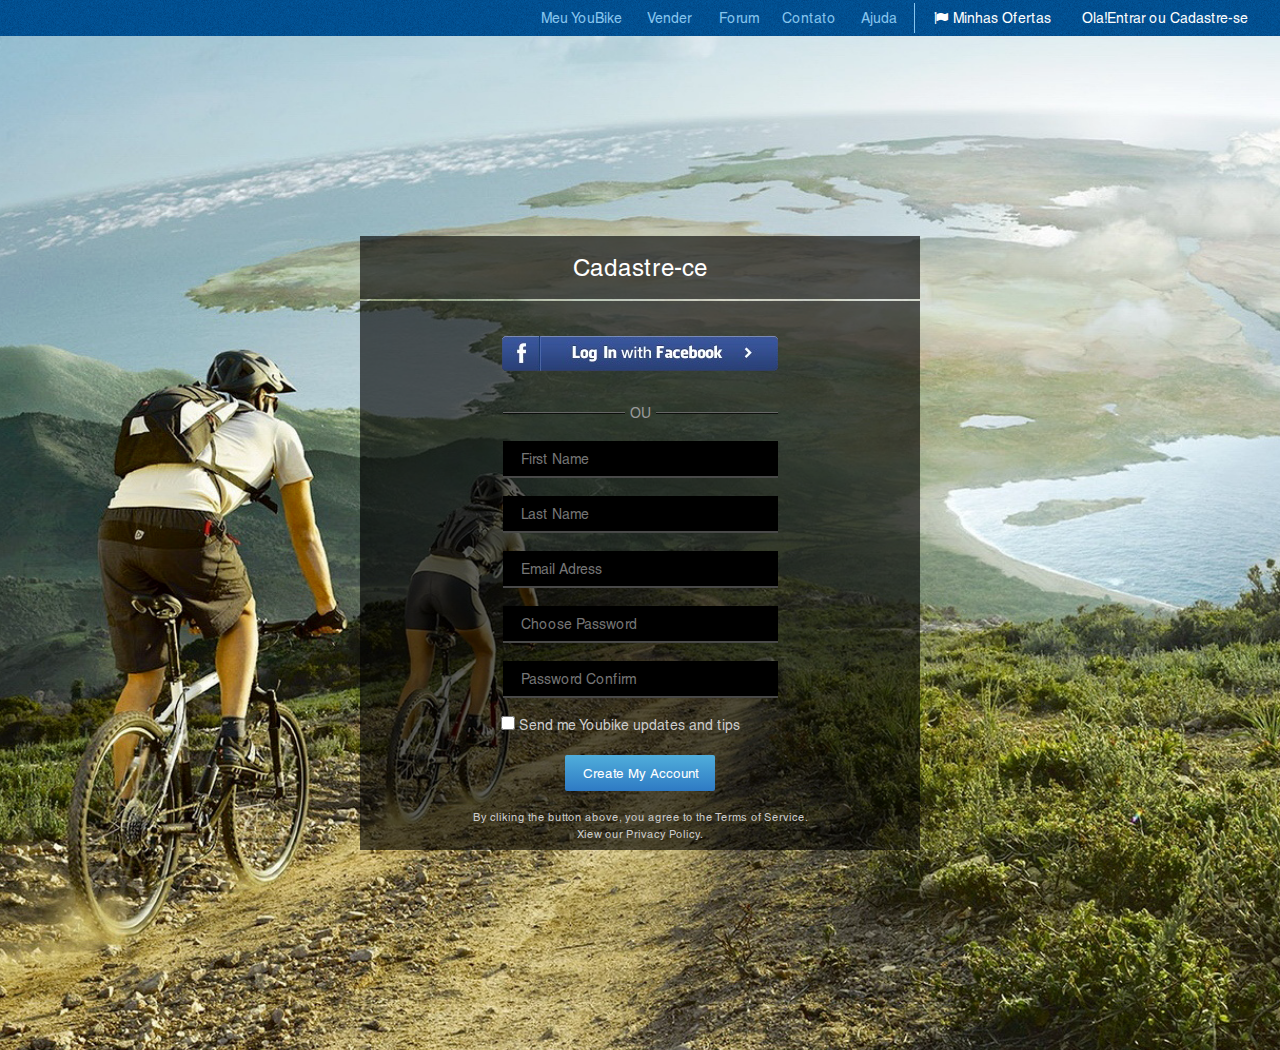
==== HomeWork/index.html @ 9a48c099 "added HomeWork5" ====
<!DOCTYPE html>
<html lang="en">
<head>
	<meta charset="UTF-8">
	<link rel="stylesheet" href="css/style.css">
	<link rel="stylesheet" href="https://maxcdn.bootstrapcdn.com/font-awesome/4.5.0/css/font-awesome.min.css">
	<title>Document</title>
</head>
<body>

	<header>
		<nav>
			
			<ul class="menu2">

				<li class="flag"><a href="#">Minhas Ofertas</a></li>
				<li><a href="#">Ola!Entrar ou Cadastre-se</a></li>
			</ul>
			<ul class="menu1">
				<li><a href="#">Meu YouBike</a></li>
				<li><a href="#">Vender</a></li>
				<li><a href="#">Forum</a></li>
				<li><a href="#">Contato</a></li>
				<li><a href="#">Ajuda </a></li>
				<hr>
			</ul>
		</nav>
	</header>
	<main>
		<div class="cadastre">
			Cadastre-ce
		</div>
		<div class="empty"></div>
		<div class="registration">
			<div class="facebook">
				<a href="#"><img src="img/face.png" alt=""></a>
			</div>

			<div class="OU">
				<div class="line"></div>
				<div class="text_ou">OU</div>
				<div class="line"></div>
			</div>

			<form method="" action="#">
				<input type="text" name="first_name" placeholder="First Name" class="field_input" >
			</form>
			<form method="" action="#">
				<input type="text" name="last_name" placeholder="Last Name" class="field_input" >
			</form>
			<form method="" action="#">
				<input type="email" name="email" placeholder="Email Adress" class="field_input" >
			</form>
			<form method="" action="#">
				<input type="password" name="password" placeholder="Choose Password" class="field_input" >
			</form>
			<form method="" action="#">
				<input type="password" name="password" placeholder="Password Confirm" class="field_input" >
			</form>
			<div class="Send_me">
				<input type="checkbox" name=" " value=" ">
				<label for="Send_me">Send me Youbike updates and tips</label>
			</div>
			<div class="acount">
				
				<button>Create My Account</button> 
			</div>
			<div class="by_click">
				<p>By cliking the button above, you agree to the Terms of Service.</p>
				<p>Xiew our Privacy Policy.</p>
			</div>
			
		</div>
		<div class="empty2"></div>

	</main>
</body>
</html>
---- HomeWork/css/style.css ----
@font-face {
    font-family: 'helveticaregular';
    src: url('../fonts/helvetica.woff2') format('woff2'),
         url('../fonts/helvetica.woff') format('woff');
    font-weight: normal;
    font-style: normal;

}

* {
	font-family: 'helveticaregular';
	padding: 0;
	margin: 0;
}

a {
	text-decoration: none;
	
}
body {
	background: url(../img/Background.png) no-repeat;
	background-size:100%;
	
}
/*HEADER*/

nav {
	height: 36px;
	font-size: 14px;
	background: url(../img/Background1.png);
}

nav ul {
	display: block;
	
}

nav li {
	float: left;
	list-style: none;
}

/*MENU1*/
.menu1 {
	float: right;
	text-align: center;
	line-height: 36px;
}
.menu1 li:first-child {
	width: 105px;
}

hr {
	width: 1px;
	height: 30px;
	margin-top: 3px;
	border: none; /* Убираем границу для браузера Firefox */
    color: #86c5ee; /* Цвет линии для остальных браузеров */
    background-color: #86c5ee;
}
.menu1 li {
	width: 70px;
	
}
.menu1 a {
	height: 36px;
	color: #86c5ee;
}

.menu1 a:hover {
	background: #4eabda;
	color: white;
}

/*MENU2*/
.menu2 {

	float: right;
	text-align: center;
	line-height: 36px;
	padding-right: 20px;
}
.flag a:before {
	content:"\f024";
	color: white;
	font-family: FontAwesome;
	padding-right: 5px;
}
.menu2 li {
	
	width: 155px;
	
}
.menu2 li:last-child {
	width: 190px;
}

.menu2 a,
.menu1 a {
	display: table;
	margin: 0 auto;
	height: 100%;
	width: 100%;
} 
.menu2 a {
	color: #fefefe;
}
.menu2 a:hover {
	background: linear-gradient(to top, #2e7ac4, #51b1dc);
}
/*MAIN*/
main {
	padding-top: 200px;
}

.cadastre {
	width: 560px;
	height: 63px;
	font-size: 24px;
	color: white;
	text-align: center;
	line-height: 63px;
	margin: 0 auto;
	background: rgba(0, 0, 0, 0.631);

}
.empty {
	height: 2px;
}
.registration {
	
	width: 560px;
	height: 549px;
	
	text-align: center;
	margin: 0 auto;
	background: rgba(0, 0, 0, 0.631);

}
.facebook {
	padding-top: 35px;
}

.OU {
	width: 275px;
	height: 16px;
	padding-top: 30px;
	margin: 0 auto;
}
.text_ou {
	float: left;
	width: 31px;
	color: #999999;
	font-size: 14px;
}
.line {
	margin-top: 7px;
	float: left;
	height: 1px;
	width: 122px;
	background:#666666;
	box-shadow: 0px 1px 0px 0px rgba(0,0,0,0.75);
}

form {
	padding-top: 20px;
}
.field_input {
	font-size: 14px;
	width: 257px;
	height: 35px;
	background-color: black;
	color: #cccccc;
	box-shadow: 0px 2px 0px 0px rgba(73,73,73,1);
}

.field_input:hover {
	background: #1b5288;
	box-shadow: 0px 0px 10px 1px rgba(18,160,255,1);
}

input[type="text"],
input[type="email"],
input[type="password"] {
 border: none;
 padding-left: 18px;
}

.Send_me {
	margin-top: 20px;
	padding-right: 40px;
	font-size: 14px;
	color: #cccccc;
	height: 14px;

  }
input[type=checkbox] {
    height: 14px;
	width: 14px;
	overflow: hidden;
	background: white;
}

.acount {
	padding-top: 25px;

}

button {
	width: 150px;
	height: 36px;
	color: white;
	background: linear-gradient(to top, #2e7ac4, #50aedb);
	border:none;
	border-radius: 2px;
}

.by_click {
	padding-top: 15px;
	font-size: 11px;
	color: #cccccc;
}
.by_click p {
	padding-top: 5px;
}

.empty2 {
	clear: both;
	height: 200px;
}
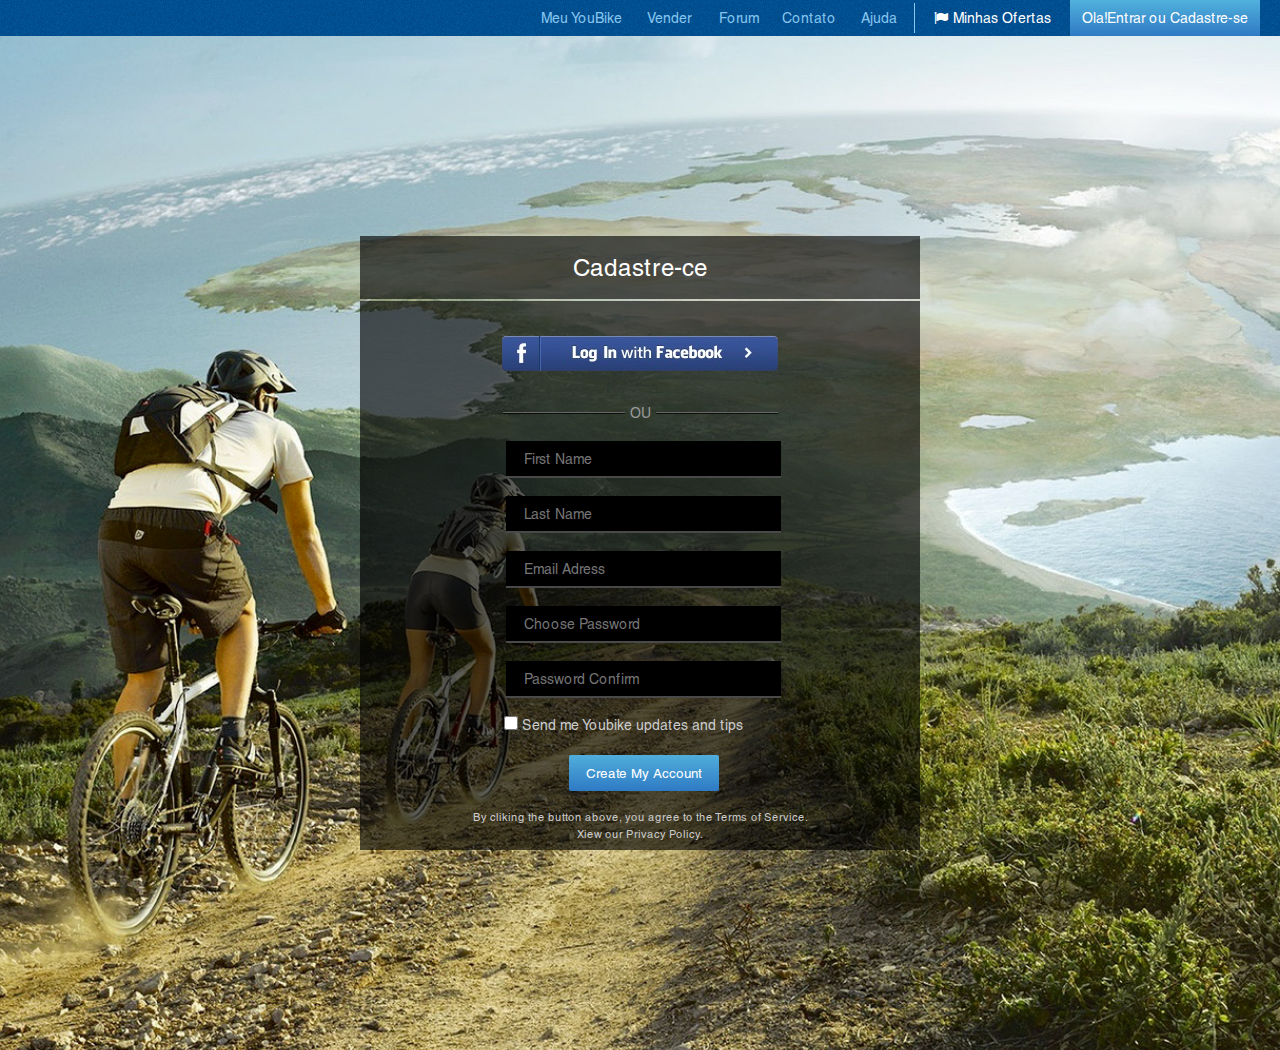
==== commit 94c2a6d0: "make changes" ====
--- a/HomeWork/index.html
+++ b/HomeWork/index.html
@@ -14,7 +14,7 @@
 			<ul class="menu2">
 
 				<li class="flag"><a href="#">Minhas Ofertas</a></li>
-				<li><a href="#">Ola!Entrar ou Cadastre-se</a></li>
+				<li class="active"><a href="index.html">Ola!Entrar ou Cadastre-se</a></li>
 			</ul>
 			<ul class="menu1">
 				<li><a href="#">Meu YouBike</a></li>
@@ -43,28 +43,19 @@
 			</div>
 
 			<form method="" action="#">
-				<input type="text" name="first_name" placeholder="First Name" class="field_input" >
+				<input type="text" name="first_name" placeholder="First Name" class="field_input" required>
+				<input type="text" name="last_name" placeholder="Last Name" class="field_input" required>
+				<input type="email" name="email" placeholder="Email Adress" class="field_input" required>
+				<input type="password" name="password" placeholder="Choose Password" class="field_input" required>
+				<input type="password" name="password" placeholder="Password Confirm" class="field_input" required>
+				<div class="Send_me">
+					<input type="checkbox" name=" " value=" ">
+					<label for="Send_me">Send me Youbike updates and tips</label>
+				</div>
+				<input type="submit" value="Create My Account" class="acount">
 			</form>
-			<form method="" action="#">
-				<input type="text" name="last_name" placeholder="Last Name" class="field_input" >
-			</form>
-			<form method="" action="#">
-				<input type="email" name="email" placeholder="Email Adress" class="field_input" >
-			</form>
-			<form method="" action="#">
-				<input type="password" name="password" placeholder="Choose Password" class="field_input" >
-			</form>
-			<form method="" action="#">
-				<input type="password" name="password" placeholder="Password Confirm" class="field_input" >
-			</form>
-			<div class="Send_me">
-				<input type="checkbox" name=" " value=" ">
-				<label for="Send_me">Send me Youbike updates and tips</label>
-			</div>
-			<div class="acount">
-				
-				<button>Create My Account</button> 
-			</div>
+			
+			
 			<div class="by_click">
 				<p>By cliking the button above, you agree to the Terms of Service.</p>
 				<p>Xiew our Privacy Policy.</p>
--- a/HomeWork/css/style.css
+++ b/HomeWork/css/style.css
@@ -92,7 +92,12 @@
 	
 }
 .menu2 li:last-child {
+	
 	width: 190px;
+}
+.active {
+	background: linear-gradient(to top, #2e7ac4, #51b1dc);
+	
 }
 
 .menu2 a,
@@ -107,7 +112,9 @@
 }
 .menu2 a:hover {
 	background: linear-gradient(to top, #2e7ac4, #51b1dc);
-}
+	text-decoration: underline;
+}
+
 /*MAIN*/
 main {
 	padding-top: 200px;
@@ -163,9 +170,11 @@
 }
 
 form {
-	padding-top: 20px;
+	
+	padding-left: 7px;
 }
 .field_input {
+	margin-top: 20px;
 	font-size: 14px;
 	width: 257px;
 	height: 35px;
@@ -201,12 +210,10 @@
 	background: white;
 }
 
-.acount {
-	padding-top: 25px;
-
-}
-
-button {
+
+
+input[type=submit] {
+	margin-top: 25px;
 	width: 150px;
 	height: 36px;
 	color: white;
